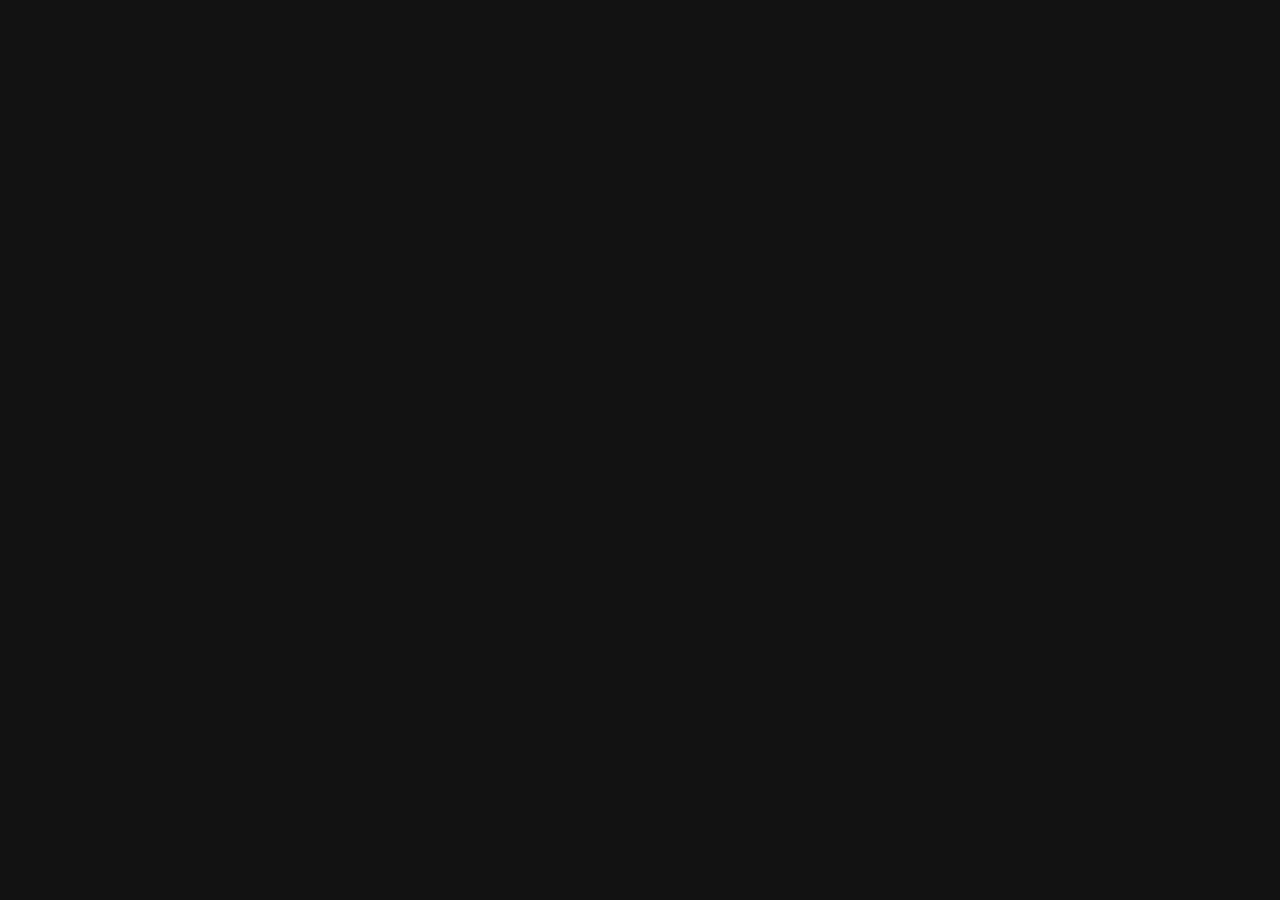
==== index.html @ 9f95001d "initial file upload" ====
<!DOCTYPE html>
<html>
    <head>
        <meta name="viewport" content="width=device-width, initial-scale=1">
        <link rel="stylesheet" href="css/style.css">
        <!-- <link rel="import"> -->
        <title>Jaime Jung Design</title>
        <script>
            (function(e,a,g,h,f,c,b,d){if(!(f=e.jQuery)||g>f.fn.jquery||h(f)){c=a.createElement("script");
            c.type="text/javascript";c.src="http://ajax.googleapis.com/ajax/libs/jquery/"+g+"/jquery.min.js";
            c.onload=c.onreadystatechange=function(){
                if(!b&&(!(d=this.readyState)||d=="loaded"||d=="complete")){h((f=e.jQuery).noConflict(1),b=1);
                f(c).remove()}};a.documentElement.childNodes[0].appendChild(c)}})(window,document,"1.3.2",function($,L){
                    $(".navigation").load("menu.html");
                    var main = $("#main");
                    main.load("links/home.html");
                    location.hash = "#home";
                    $(window).bind('hashchange', function() {
                        var href = "links/" + location.hash.slice(1) +".html";
                        main.load(href);
                        $('html,body').animate({scrollTop:0},0);
                    });
                });
        </script>
    </head>

    <body>
        <div class="navigation"></div>
        <div id="main"></div>
        <script>
            var prevScrollpos = window.pageYOffset;
            window.onscroll = function() {
                var currentScrollPos = window.pageYOffset;
                if (prevScrollpos > currentScrollPos) {
                    document.getElementsByClassName("navigation")[0].style.top = "0px";
                } else {
                    document.getElementsByClassName("navigation")[0].style.top = "-62px";
                }
                prevScrollpos = currentScrollPos;
            }
        </script>
    </body>
</html>
---- css/style.css ----
@import url("http://fast.fonts.net/t/1.css?apiType=css&projectid=27dee1f3-4e28-4949-831d-66f710a99fc3");
    @font-face{
        font-family:"DINLight";
        src:url("../assets/fonts/fb0dd5e6-cf57-43be-8f3f-2880d5389694.eot?#iefix");
        src:url("../assets/fonts/fb0dd5e6-cf57-43be-8f3f-2880d5389694.eot?#iefix") format("eot"),url("../assets/fonts/14aba99e-8c97-4daa-a8df-67920a051402.woff2") format("woff2"),url("../assets/fonts/96fd6d6f-fad6-4dd9-ab70-29547a56cacd.woff") format("woff"),url("../assets/fonts/cdc1c0e4-213b-4a01-a1dc-af6dddf2263a.ttf") format("truetype");
    }
    @font-face{
        font-family:"DINRegular";
        src:url("../assets/fonts/0b225f3f-72f4-4de2-878c-b97212892231.eot?#iefix");
        src:url("../assets/fonts/0b225f3f-72f4-4de2-878c-b97212892231.eot?#iefix") format("eot"),url("../assets/fonts/86213c25-c304-41be-8e81-eb0091ce7add.woff2") format("woff2"),url("../assets/fonts/7353a35c-537a-46d5-b63a-d82b4353563a.woff") format("woff"),url("../assets/fonts/a896dbce-3a69-4969-b2c4-99abd2ee995b.ttf") format("truetype");
    }
    @font-face{
        font-family:"DINBold";
        src:url("../assets/fonts/fa5ed46b-792d-4f47-894e-fa587cf4e1cf.eot?#iefix");
        src:url("../assets/fonts/fa5ed46b-792d-4f47-894e-fa587cf4e1cf.eot?#iefix") format("eot"),url("../assets/fonts/03008527-67bd-478e-98e3-3b56dd9a6520.woff2") format("woff2"),url("../assets/fonts/557f817d-9c25-4a23-baaf-a3cf84a7cd7c.woff") format("woff"),url("../assets/fonts/92ed1479-1d40-4a94-8baf-6abd88b17afa.ttf") format("truetype");
    }

body {
    margin: 0;
    background-color: #111;
    font-family: 'DINRegular', Helvetica, Arial, sans-serif;
}

h1, h2, h3 {
    font-family: 'DINLight', Helvetica, Arial, sans-serif;
    font-weight: 100;
    margin: 0;
}

section {
    box-sizing: border-box;
    padding: 62px;
}

.navigation {
    width: 100%;
    position: fixed;
    top: 0;
    left: 0;
    right: 0;
    transition: all 0.5s;
    z-index: 1;
}

/* Logo */

#logo {
    position: absolute;
    top: 16px;
    left: 16px;
    width: 30px;
    height: 30px;
    background: #111;
    z-index: 1;
}

/* Side Nav */

#navMenuIcon {
    position: absolute;
    top: 16px;
    right: 16px;
    font-size:30px;
    line-height: 30px;
    cursor:pointer;
    z-index: 1;
    transition: top 0.75s;
}

.sidenav {
    height: 100%;
    width: 0;
    position: fixed;
    z-index: 1;
    top: 0;
    right: 0;
    background-color: #111;
    overflow-x: hidden;
    transition: 0.5s;
    padding-top: 60px;
    z-index: 2;
}

.sidenav .sectTitle {
    padding: 8px 8px 8px 16px;
    font-size: 25px;
    color: white;
    display: block;
}

.sidenav .projectLink {
    width: 250px;
    padding: 8px 8px 8px 16px;
    text-decoration: none;
    font-family: 'DINLight', Helvetica, Arial, sans-serif;
    letter-spacing: 1px;
    font-size: 18px;
    color: #818181;
    display: block;
    transition: 0.3s;
}

.sidenav a:hover {
    color: #f1f1f1;
}

.sidenav .closebtn {
    position: absolute;
    padding: 0;
    top: 5px;
    right: 16px;
    font-size: 49px;
    line-height: 49px;
    text-decoration: none;
    color: #818181;
    display: block;
    transition: 0.3s;
}

#main {
    box-sizing: border-box;
    transition: .5s;
    z-index: 0;
}

/* Project Section */

.projectSections {
    width: 100%;
    height: 100vh;
}

.projectTitle {
    position: relative;
    font-size: 48px;
    text-align: center;
    top: 50%;
    transform: translateY(-50%);
}

.projectSubTitle {
    padding: 0 24px;
    position: relative;
    font-size: 18px;
    line-height: 24px;
    text-align: center;
    top: 50%;
    transform: translateY(-50%);
}

@media only screen and (max-width: 480px) {
    .projectTitle {
        font-size: 36px;
        line-height: 72px;
    }
}
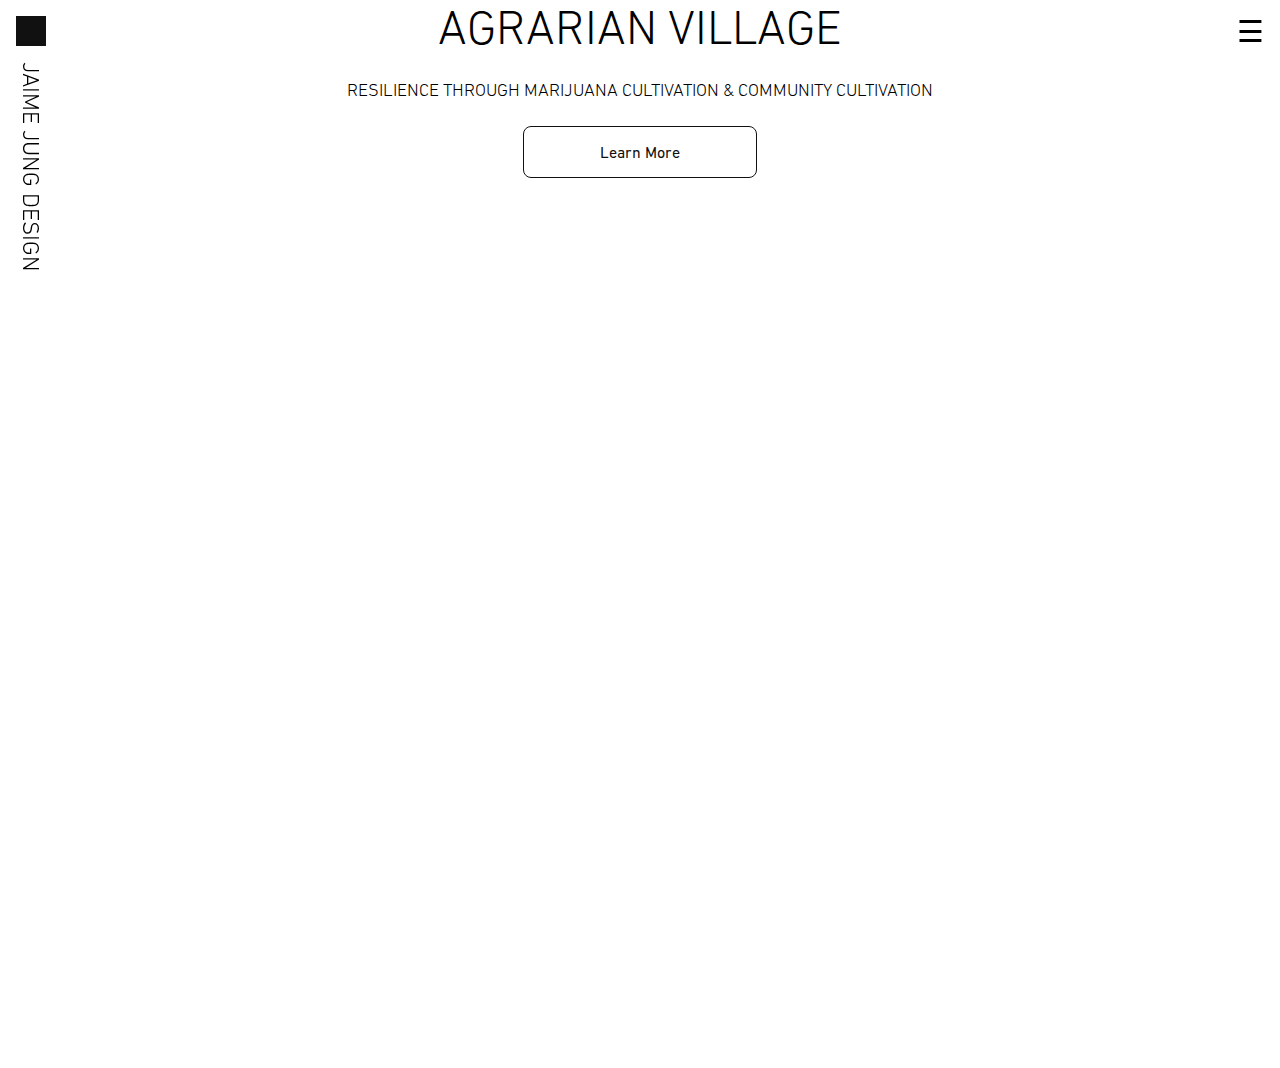
==== commit f8c6c2c8: "Parallax now works" ====
--- a/index.html
+++ b/index.html
@@ -5,23 +5,7 @@
         <link rel="stylesheet" href="css/style.css">
         <!-- <link rel="import"> -->
         <title>Jaime Jung Design</title>
-        <script>
-            (function(e,a,g,h,f,c,b,d){if(!(f=e.jQuery)||g>f.fn.jquery||h(f)){c=a.createElement("script");
-            c.type="text/javascript";c.src="http://ajax.googleapis.com/ajax/libs/jquery/"+g+"/jquery.min.js";
-            c.onload=c.onreadystatechange=function(){
-                if(!b&&(!(d=this.readyState)||d=="loaded"||d=="complete")){h((f=e.jQuery).noConflict(1),b=1);
-                f(c).remove()}};a.documentElement.childNodes[0].appendChild(c)}})(window,document,"1.3.2",function($,L){
-                    $(".navigation").load("menu.html");
-                    var main = $("#main");
-                    main.load("links/home.html");
-                    location.hash = "#home";
-                    $(window).bind('hashchange', function() {
-                        var href = "links/" + location.hash.slice(1) +".html";
-                        main.load(href);
-                        $('html,body').animate({scrollTop:0},0);
-                    });
-                });
-        </script>
+        <script src='http://cdnjs.cloudflare.com/ajax/libs/jquery/2.1.3/jquery.min.js'></script>
     </head>
 
     <body>
@@ -31,13 +15,14 @@
             var prevScrollpos = window.pageYOffset;
             window.onscroll = function() {
                 var currentScrollPos = window.pageYOffset;
-                if (prevScrollpos > currentScrollPos) {
+                if (prevScrollpos >= currentScrollPos) {
                     document.getElementsByClassName("navigation")[0].style.top = "0px";
                 } else {
-                    document.getElementsByClassName("navigation")[0].style.top = "-62px";
+                    document.getElementsByClassName("navigation")[0].style.top = "-300px";
                 }
                 prevScrollpos = currentScrollPos;
             }
         </script>
+        <script src="js/index.js"></script>
     </body>
 </html> --- a/css/style.css
+++ b/css/style.css
@@ -1,4 +1,4 @@
-@import url("http://fast.fonts.net/t/1.css?apiType=css&projectid=27dee1f3-4e28-4949-831d-66f710a99fc3");
+@import url("https://fast.fonts.net/t/1.css?apiType=css&projectid=27dee1f3-4e28-4949-831d-66f710a99fc3");
     @font-face{
         font-family:"DINLight";
         src:url("../assets/fonts/fb0dd5e6-cf57-43be-8f3f-2880d5389694.eot?#iefix");
@@ -29,7 +29,6 @@
 
 section {
     box-sizing: border-box;
-    padding: 62px;
 }
 
 .navigation {
@@ -43,6 +42,17 @@
 }
 
 /* Logo */
+
+#wordmark {
+    position: absolute;
+    display: inline-block;
+    line-height: 62px;
+    top: 62px;
+    left: 62px;
+    transform-origin: 0% 0%;
+    transform: rotate(90deg);
+    transition: all 0.5s;
+}
 
 #logo {
     position: absolute;
@@ -52,6 +62,7 @@
     height: 30px;
     background: #111;
     z-index: 1;
+    transition: all 0.5s;
 }
 
 /* Side Nav */
@@ -64,7 +75,7 @@
     line-height: 30px;
     cursor:pointer;
     z-index: 1;
-    transition: top 0.75s;
+    transition: top 0.5s;
 }
 
 .sidenav {
@@ -97,7 +108,7 @@
     font-size: 18px;
     color: #818181;
     display: block;
-    transition: 0.3s;
+    transition: 0.5s;
 }
 
 .sidenav a:hover {
@@ -114,7 +125,7 @@
     text-decoration: none;
     color: #818181;
     display: block;
-    transition: 0.3s;
+    transition: 0.5s;
 }
 
 #main {
@@ -125,17 +136,10 @@
 
 /* Project Section */
 
-.projectSections {
-    width: 100%;
-    height: 100vh;
-}
-
 .projectTitle {
     position: relative;
     font-size: 48px;
     text-align: center;
-    top: 50%;
-    transform: translateY(-50%);
 }
 
 .projectSubTitle {
@@ -144,13 +148,100 @@
     font-size: 18px;
     line-height: 24px;
     text-align: center;
-    top: 50%;
-    transform: translateY(-50%);
+    margin: 24px 0;
+}
+
+.buttonLinks {
+    width: 200px;
+    text-align: center;
+    padding: 16px;
+    border-radius: 8px;
+    border: 1px #111 solid;
+    color: #111;
+    text-decoration: none;
+    transition: all 0.5s;
+    position: relative;
+    display: block;
+    left: 50%;
+    transform: translate(-50%, 0);
+}
+
+.buttonLinks:hover {
+    background: #111;
+    color: white;
+    border-color: white;
+}
+
+.projectSections {
+    width: 100%;
+    height: 100vh;
+    padding: 62px;
+}
+
+.projectSections > * {
+    margin: 1em auto;
+    max-width: 742px;
+}
+
+.projectSections > h2 {
+    font-size: 24px;
+}
+
+.projectSections > p {
+    font-size: 1.25em;
+    line-height: 1.5em;
+
+}
+
+/* Parallax */
+
+.container {
+    display: flex;
+    align-content: center;
+    align-items: center;
+    flex-direction: column;
+    flex-wrap: nowrap;
+    height: 100%;
+    justify-content: space-around;
+    position: relative;
+    width: 100%;
+}
+.container section {
+    width: 100%;
+    height: 100vh;
+    flex: 1;
+    display: flex;
+    text-align: center;
+    position: relative;
+    overflow: hidden;
+    background-color: #fff;
+}
+
+.container section .image {
+    background-image: url(https://images.unsplash.com/photo-1463412855783-af97e375664b?iq=100&fm=jpg&w=1000);
+    background-attachment: fixed;
+    background-size: cover;
+    width: 100%;
+    height: 100%;
+    position: absolute;
+    opacity: 0.75;
+}
+
+.container section .stuff {
+    display: flex;
+    flex-direction: column;
+    flex-wrap: nowrap;
+    height: 100%;
+    width: 100%;
+    max-width: 70%;
+    justify-content: center;
+    text-align: center;
+    margin: 0 auto;
+    position: relative;
 }
 
 @media only screen and (max-width: 480px) {
     .projectTitle {
         font-size: 36px;
-        line-height: 72px;
     }
 }